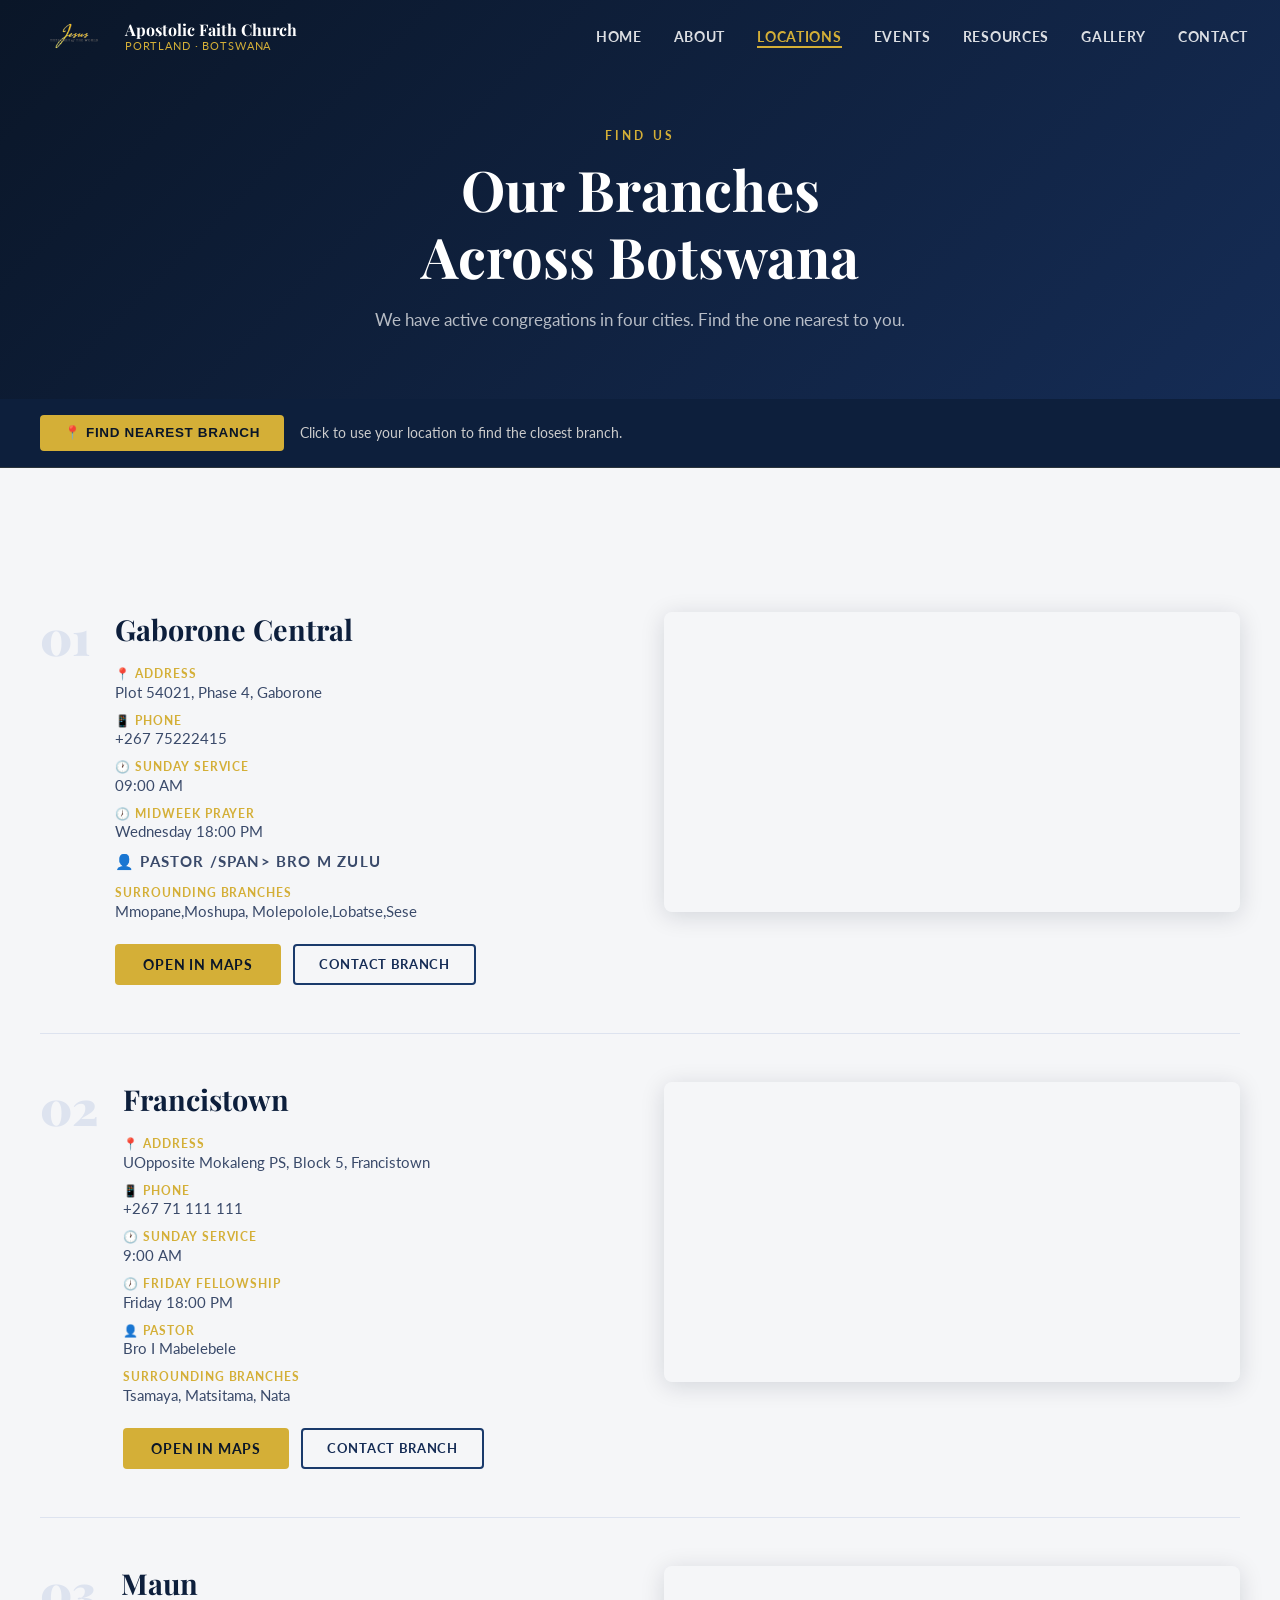
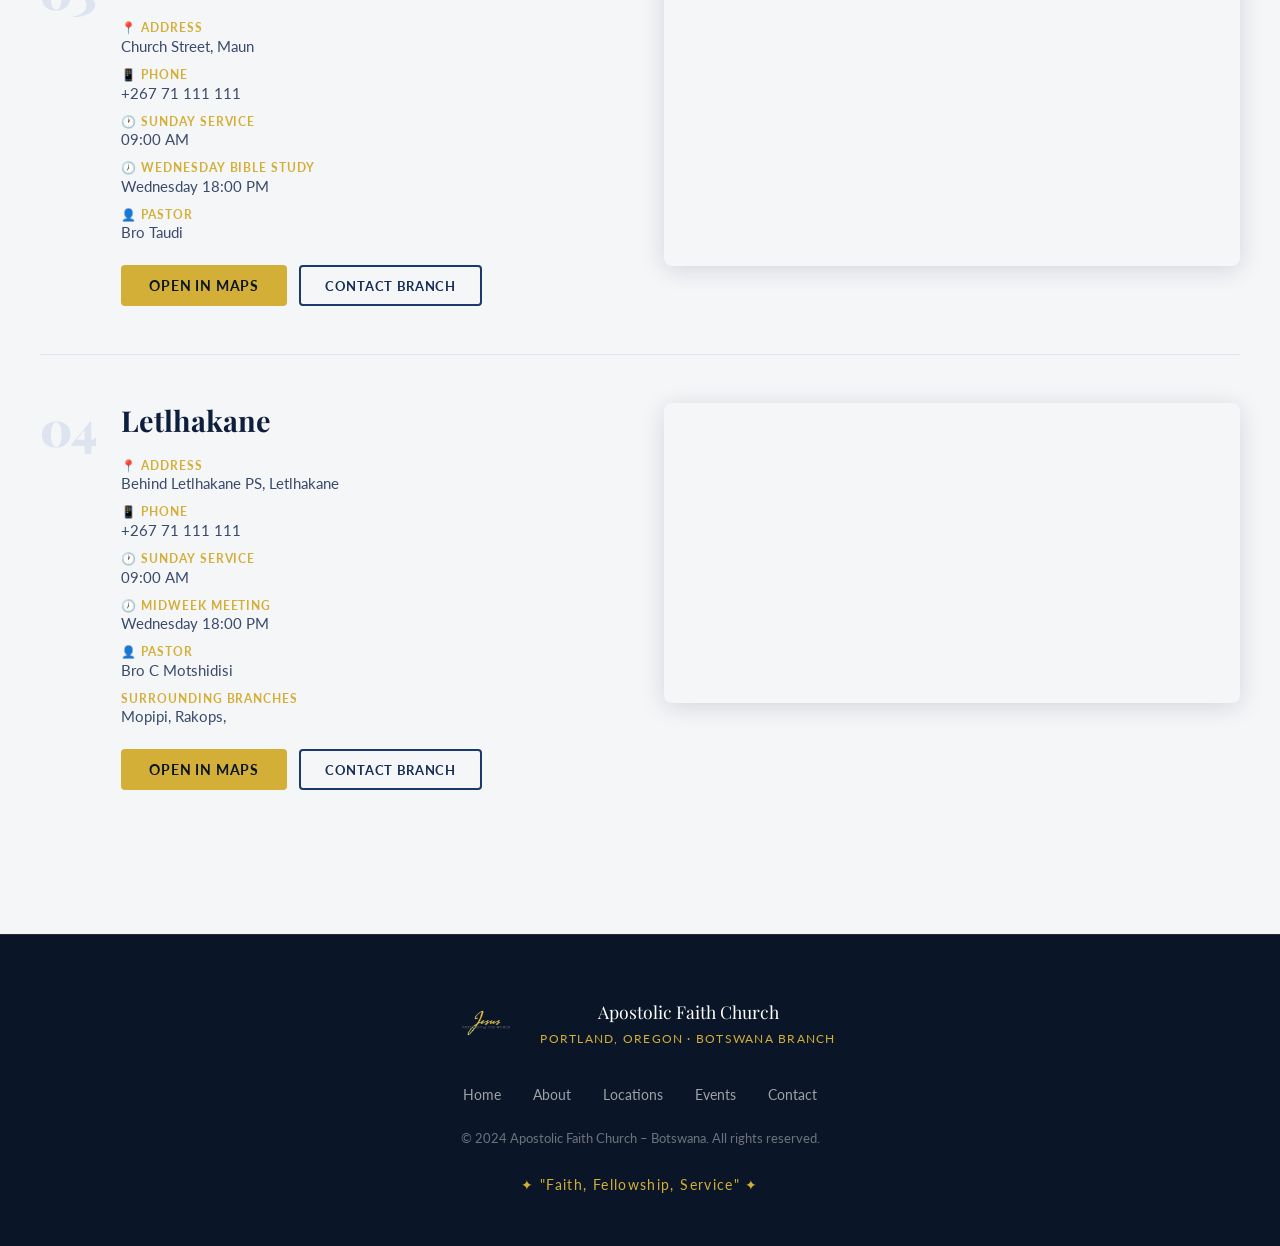
==== afcbotswana/afcbotswana-main/AFCBW/locations.html @ 46acb50d "Add files via upload" ====
<!DOCTYPE html>
<html lang="en">
<head>
  <meta charset="UTF-8" />
  <meta name="viewport" content="width=device-width, initial-scale=1.0" />
  <title>Branch Locations – AFC Botswana</title>
  <link rel="preconnect" href="https://fonts.googleapis.com" />
  <link rel="preconnect" href="https://fonts.gstatic.com" crossorigin />
  <link href="https://fonts.googleapis.com/css2?family=Playfair+Display:ital,wght@0,700;0,900;1,700&family=Lato:wght@300;400;700&display=swap" rel="stylesheet" />
  <link rel="stylesheet" href="css/style.css" />
</head>
<body>

<!-- NAV -->
<header id="navbar">
  <div class="nav-inner">
    <a href="index.html" class="nav-brand">
      <div class="logo-icon logo-icon-sm">
  <img src="css/images/logo1.png" alt="Jesus The Light of The World" />
</div>
      <div class="nav-brand-text">
        <span class="brand-name">Apostolic Faith Church</span>
        <span class="brand-sub">Portland · Botswana</span>
      </div>
    </a>
    <button class="hamburger" id="hamburger" aria-label="Menu">
      <span></span><span></span><span></span>
    </button>
    <nav class="nav-links" id="navLinks">
      <a href="index.html">Home</a>
      <a href="index.html#about">About</a>
      <a href="locations.html" class="active">Locations</a>
      <a href="index.html#events">Events</a>
      <a href="index.html#resources">Resources</a>
      <a href="index.html#gallery">Gallery</a>
      <a href="index.html#contact">Contact</a>
    </nav>
  </div>
</header>

<!-- PAGE HERO -->
<div class="page-hero">
  <div class="page-hero-content">
    <div class="section-label light">Find Us</div>
    <h1 class="page-hero-title">Our Branches<br>Across Botswana</h1>
    <p>We have active congregations in four cities. Find the one nearest to you.</p>
  </div>
</div>

<!-- GEOLOCATION NOTICE -->
<div class="geo-bar" id="geoBar">
  <div class="container" style="display:flex;align-items:center;gap:1rem;flex-wrap:wrap;">
    <button class="btn-gold" onclick="getUserLocation()">📍 Find Nearest Branch</button>
    <p id="geoStatus" style="margin:0;font-size:.9rem;color:#ccc;">Click to use your location to find the closest branch.</p>
  </div>
</div>

<!-- BRANCHES -->
<section class="section section-light">
  <div class="container">
    <div class="branches-list" id="branchesList">

      <!-- GABORONE -->
      <div class="branch-block" id="branch-gaborone" data-lat="-24.6282" data-lng="25.9245">
        <div class="branch-info">
          <div class="branch-number">01</div>
          <div class="branch-details">
            <h2>Gaborone Central</h2>
            <div class="branch-meta-grid">
              <div class="branch-meta-item">
                <span class="meta-label">📍 Address</span>
                <span>Plot 54021, Phase 4, Gaborone</span>
              </div>
              <div class="branch-meta-item">
                <span class="meta-label">📱 Phone</span>
                <span>+267 75222415</span>
              </div>
              <div class="branch-meta-item">
                <span class="meta-label">🕐 Sunday Service</span>
                <span>09:00 AM</span>
              </div>
              <div class="branch-meta-item">
                <span class="meta-label">🕖 Midweek Prayer</span>
                <span>Wednesday 18:00 PM</span>
              </div>
              <div class="branch-meta-item">
                <span class="meta-label">👤 PASTOR /span>
                <span>Bro M ZULU</span>
              </div>
                <div class="branch-meta-item">
                <span class="meta-label">SURROUNDING BRANCHES</span>
                <span>Mmopane,Moshupa, Molepolole,Lobatse,Sese</span>
              </div>
            </div>
            <div class="branch-actions">
              <a href="https://maps.google.com/?q=-24.6282,25.9245" target="_blank" class="btn-primary">Open in Maps</a>
              <a href="index.html#contact" class="btn-outline-dark">Contact Branch</a>
            </div>
          </div>
        </div>
        <div class="branch-map">
          <iframe
            title="Gaborone Central Branch"
            src="https://maps.google.com/maps?q=-24.6282,25.9245&z=14&output=embed"
            width="100%" height="300" style="border:0;border-radius:8px;" allowfullscreen="" loading="lazy">
          </iframe>
        </div>
      </div>

      <div class="branch-divider"></div>

      <!-- FRANCISTOWN -->
      <div class="branch-block" id="branch-francistown" data-lat="-21.1719" data-lng="27.4974">
        <div class="branch-info">
          <div class="branch-number">02</div>
          <div class="branch-details">
            <h2>Francistown</h2>
            <div class="branch-meta-grid">
              <div class="branch-meta-item">
                <span class="meta-label">📍 Address</span>
                <span>UOpposite Mokaleng PS, Block 5, Francistown</span>
              </div>
              <div class="branch-meta-item">
                <span class="meta-label">📱 Phone</span>
                <span>+267 71 111 111</span>
              </div>
              <div class="branch-meta-item">
                <span class="meta-label">🕐 Sunday Service</span>
                <span>9:00 AM</span>
              </div>
              <div class="branch-meta-item">
                <span class="meta-label">🕖 Friday Fellowship</span>
                <span>Friday 18:00 PM</span>
              </div>
              <div class="branch-meta-item">
                <span class="meta-label">👤 Pastor </span>
                <span>Bro I Mabelebele</span>
              </div>
              <div class="branch-meta-item">
                <span class="meta-label">SURROUNDING BRANCHES</span>
                <span>Tsamaya, Matsitama, Nata</span>
              </div>
            </div>
            <div class="branch-actions">
              <a href="https://maps.google.com/?q=-21.1719,27.4974" target="_blank" class="btn-primary">Open in Maps</a>
              <a href="index.html#contact" class="btn-outline-dark">Contact Branch</a>
            </div>
          </div>
        </div>
        <div class="branch-map">
          <iframe
            title="Francistown Branch"
            src="https://maps.google.com/maps?q=-21.1719,27.4974&z=14&output=embed"
            width="100%" height="300" style="border:0;border-radius:8px;" allowfullscreen="" loading="lazy">
          </iframe>
        </div>
      </div>

      <div class="branch-divider"></div>

      <!-- MAUN -->
      <div class="branch-block" id="branch-maun" data-lat="-19.9833" data-lng="23.4167">
        <div class="branch-info">
          <div class="branch-number">03</div>
          <div class="branch-details">
            <h2>Maun</h2>
            <div class="branch-meta-grid">
              <div class="branch-meta-item">
                <span class="meta-label">📍 Address</span>
                <span>Church Street, Maun</span>
              </div>
              <div class="branch-meta-item">
                <span class="meta-label">📱 Phone</span>
                <span>+267 71 111 111</span>
              </div>
              <div class="branch-meta-item">
                <span class="meta-label">🕐 Sunday Service</span>
                <span>09:00 AM</span>
              </div>
              <div class="branch-meta-item">
                <span class="meta-label">🕖 Wednesday Bible Study</span>
                <span>Wednesday 18:00 PM</span>
              </div>
              <div class="branch-meta-item">
                <span class="meta-label">👤 Pastor </span>
                <span>Bro Taudi </span>
              </div>
            </div>
            <div class="branch-actions">
              <a href="https://maps.google.com/?q=-19.9833,23.4167" target="_blank" class="btn-primary">Open in Maps</a>
              <a href="index.html#contact" class="btn-outline-dark">Contact Branch</a>
            </div>
          </div>
        </div>
        <div class="branch-map">
          <iframe
            title="Maun Branch"
            src="https://maps.google.com/maps?q=-19.9833,23.4167&z=14&output=embed"
            width="100%" height="300" style="border:0;border-radius:8px;" allowfullscreen="" loading="lazy">
          </iframe>
        </div>
      </div>

      <div class="branch-divider"></div>

      <!-- LETLHAKANE -->
      <div class="branch-block" id="branch-letlhakane" data-lat="-21.4167" data-lng="25.5833">
        <div class="branch-info">
          <div class="branch-number">04</div>
          <div class="branch-details">
            <h2>Letlhakane</h2>
            <div class="branch-meta-grid">
              <div class="branch-meta-item">
                <span class="meta-label">📍 Address</span>
                <span>Behind Letlhakane PS, Letlhakane</span>
              </div>
              <div class="branch-meta-item">
                <span class="meta-label">📱 Phone</span>
                <span>+267 71 111 111</span>
              </div>
              <div class="branch-meta-item">
                <span class="meta-label">🕐 Sunday Service</span>
                <span>09:00 AM</span>
              </div>
              <div class="branch-meta-item">
                <span class="meta-label">🕖 Midweek Meeting</span>
                <span>Wednesday 18:00 PM</span>
              </div>
              <div class="branch-meta-item">
                <span class="meta-label">👤 Pastor </span>
                <span>Bro C Motshidisi</span>
              </div>
              <div class="branch-meta-item">
                <span class="meta-label">SURROUNDING BRANCHES</span>
                <span>Mopipi, Rakops, </span>
              </div>
            </div>
            <div class="branch-actions">
              <a href="https://maps.google.com/?q=-21.4167,25.5833" target="_blank" class="btn-primary">Open in Maps</a>
              <a href="index.html#contact" class="btn-outline-dark">Contact Branch</a>
            </div>
          </div>
        </div>
        <div class="branch-map">
          <iframe
            title="Letlhakane Branch"
            src="https://maps.google.com/maps?q=-17.8252,25.1656&z=14&output=embed"
            width="100%" height="300" style="border:0;border-radius:8px;" allowfullscreen="" loading="lazy">
          </iframe>
        </div>
      </div>

    </div><!-- /branchesList -->
  </div>
</section>

<!-- FOOTER -->
<footer class="footer">
  <div class="container footer-inner">
    <div class="footer-brand">
    <div class="logo-icon logo-icon-sm">
  <img src="css/images/logo1.png" alt="Jesus The Light of The World" />
</div>
      <div>
        <p class="footer-church-name">Apostolic Faith Church</p>
        <p class="footer-sub">Portland, Oregon · Botswana Branch</p>
      </div>
    </div>
    <div class="footer-links">
      <a href="index.html">Home</a>
      <a href="index.html#about">About</a>
      <a href="locations.html">Locations</a>
      <a href="index.html#events">Events</a>
      <a href="index.html#contact">Contact</a>
    </div>
    <p class="footer-copy">© 2024 Apostolic Faith Church – Botswana. All rights reserved.</p>
    <p class="footer-motto">✦ "Faith, Fellowship, Service" ✦</p>
  </div>
</footer>

<div id="toast" class="toast"></div>
<script src="js/data.js"></script>
<script src="js/locations.js"></script>
</body>
</html>
---- afcbotswana/afcbotswana-main/AFCBW/css/style.css ----
/* ============================================================
   AFCO BOTSWANA — MAIN STYLES
   Theme: Navy Blue / Gold / White — Refined & Dignified
   ============================================================ */

:root {
  --navy-900: #0a1628;
  --navy-800: #0d1f3c;
  --navy-700: #102447;
  --navy-600: #152c55;
  --navy-500: #1a3a6b;
  --navy-400: #2551a0;
  --gold: #D4AF37;
  --gold-light: #f0d060;
  --white: #ffffff;
  --off-white: #f5f6f8;
  --light-bg: #eef1f7;
  --mid-bg: #dde3ef;
  --text-dark: #0d1626;
  --text-mid: #3a4a6a;
  --text-light: #7a8aaa;
  --border: rgba(255,255,255,0.08);
  --radius: 10px;
  --shadow: 0 4px 24px rgba(10,22,40,0.14);
  --shadow-lg: 0 8px 40px rgba(10,22,40,0.22);
}

*, *::before, *::after { box-sizing: border-box; margin: 0; padding: 0; }

html { scroll-behavior: smooth; }

body {
  font-family: 'Lato', sans-serif;
  color: var(--text-dark);
  background: var(--off-white);
  overflow-x: hidden;
}

/* ---- TYPOGRAPHY ---- */
h1, h2, h3 { font-family: 'Playfair Display', serif; line-height: 1.2; }
p { line-height: 1.75; }
a { text-decoration: none; color: inherit; }

/* ============================================================
   NAVBAR
   ============================================================ */
#navbar {
  position: fixed;
  top: 0; left: 0; right: 0;
  z-index: 1000;
  background: transparent;
  transition: background 0.4s, box-shadow 0.4s;
  padding: 0 2rem;
}
#navbar.scrolled {
  background: var(--navy-900);
  box-shadow: 0 2px 20px rgba(0,0,0,0.3);
}
.nav-inner {
  max-width: 1280px;
  margin: 0 auto;
  display: flex;
  align-items: center;
  justify-content: space-between;
  height: 72px;
}
.nav-brand {
  display: flex;
  align-items: center;
  gap: 0.8rem;
}
.logo-icon {
  height: 90px;
  width: auto;
  flex-shrink: 0;
}
.logo-icon img {
  height: 100%;
  width: auto;
  object-fit: contain;
  mix-blend-mode: lighten; /* removes white background on dark surfaces */
}
.logo-icon svg { width: 100%; height: 100%; }
.logo-icon svg { width: 100%; height: 100%; }
.logo-icon-sm {
  height: 80px;
  width: auto;
}
.nav-brand-text { display: flex; flex-direction: column; }
.brand-name { font-family: 'Playfair Display', serif; font-size: 1rem; font-weight: 700; color: #fff; line-height: 1.2; }
.brand-sub { font-size: 0.68rem; color: var(--gold); letter-spacing: 0.08em; text-transform: uppercase; }

.nav-links {
  display: flex;
  align-items: center;
  gap: 2rem;
}
.nav-links a {
  color: rgba(255,255,255,0.85);
  font-size: 0.88rem;
  font-weight: 700;
  letter-spacing: 0.05em;
  text-transform: uppercase;
  transition: color 0.2s;
  position: relative;
}
.nav-links a::after {
  content: '';
  position: absolute;
  bottom: -3px; left: 0;
  width: 0; height: 2px;
  background: var(--gold);
  transition: width 0.3s;
}
.nav-links a:hover,
.nav-links a.active { color: var(--gold); }
.nav-links a:hover::after,
.nav-links a.active::after { width: 100%; }

.hamburger {
  display: none;
  flex-direction: column;
  gap: 5px;
  cursor: pointer;
  background: none;
  border: none;
  padding: 4px;
}
.hamburger span {
  display: block;
  width: 24px; height: 2px;
  background: #fff;
  transition: all 0.3s;
}

/* ============================================================
   BUTTONS
   ============================================================ */
.btn-primary {
  display: inline-block;
  padding: 0.75rem 1.75rem;
  background: var(--gold);
  color: var(--navy-900);
  font-family: 'Lato', sans-serif;
  font-weight: 700;
  font-size: 0.88rem;
  letter-spacing: 0.06em;
  text-transform: uppercase;
  border: none;
  border-radius: 4px;
  cursor: pointer;
  transition: background 0.25s, transform 0.2s;
}
.btn-primary:hover { background: var(--gold-light); transform: translateY(-1px); }
.btn-outline {
  display: inline-block;
  padding: 0.75rem 1.75rem;
  border: 2px solid rgba(255,255,255,0.6);
  color: #fff;
  font-family: 'Lato', sans-serif;
  font-weight: 700;
  font-size: 0.88rem;
  letter-spacing: 0.06em;
  text-transform: uppercase;
  border-radius: 4px;
  cursor: pointer;
  transition: border-color 0.25s;
}
.btn-outline:hover { border-color: var(--gold); background: rgba(212,175,55,0.1); }
.btn-outline-dark {
  display: inline-block;
  padding: 0.65rem 1.5rem;
  border: 2px solid var(--navy-500);
  color: var(--navy-600);
  font-weight: 700;
  font-size: 0.84rem;
  letter-spacing: 0.05em;
  text-transform: uppercase;
  border-radius: 4px;
  cursor: pointer;
  transition: all 0.2s;
}
.btn-outline-dark:hover { background: var(--navy-600); color: #fff; }
.btn-gold {
  display: inline-block;
  padding: 0.65rem 1.5rem;
  background: var(--gold);
  color: var(--navy-900);
  font-weight: 700;
  font-size: 0.84rem;
  letter-spacing: 0.05em;
  text-transform: uppercase;
  border: none;
  border-radius: 4px;
  cursor: pointer;
  
}
.btn-gold:hover { background: var(--gold-light); }

/* ============================================================
   HERO
   ============================================================ */
.hero {
  min-height: 100vh;
  background: 
    linear-gradient(135deg, rgba(10,22,40,0.55) 0%, rgba(21,44,85,0.50) 60%, rgba(26,58,107,0.40) 100%),
    url('images/homescreen.jpg') center/cover no-repeat;
  display: flex;
  align-items: center;
  justify-content: space-between;
  padding: 100px 6vw 4rem;
  position: relative;
  overflow: hidden;
}
.hero::before {
  content: '';
  position: absolute;
  bottom: 0; left: 0; right: 0;
  height: 120px;
  background: linear-gradient(to bottom, transparent, var(--off-white));
  pointer-events: none;
}
.hero-bg-overlay {
  position: absolute;
  inset: 0;
  background: radial-gradient(ellipse at 70% 50%, rgba(212,175,55,0.06) 0%, transparent 70%);
  pointer-events: none;
}
.hero-content {
  flex: 1;
  max-width: 640px;
  animation: fadeUp 0.8s ease both;
}
.hero-eyebrow {
  font-size: 0.85rem;
  font-weight: 700;
  letter-spacing: 0.25em;
  text-transform: uppercase;
  color: var(--gold);
  margin-bottom: 1rem;
}
.hero-title {
  font-size: clamp(2.8rem, 6vw, 5rem);
  color: #fff;
  line-height: 1.08;
  margin-bottom: 1.5rem;
}
.hero-title em { color: var(--gold); font-style: italic; }
.hero-verse {
  font-size: 1.05rem;
  color: rgba(255,255,255,0.8);
  font-style: italic;
  border-left: 3px solid var(--gold);
  padding-left: 1rem;
  margin-bottom: 2.5rem;
  max-width: 520px;
  line-height: 1.6;
}
.hero-cta-group { display: flex; gap: 1rem; flex-wrap: wrap; }

/* Hero event panel (desktop) */
.hero-event-panel {
  width: 320px;
  flex-shrink: 0;
  margin-left: 3rem;
  background: rgba(255,255,255,0.06);
  backdrop-filter: blur(10px);
  border: 1px solid rgba(212,175,55,0.25);
  border-radius: 12px;
  padding: 1.5rem;
  animation: fadeUp 0.9s 0.15s ease both;
}
.event-panel-header { margin-bottom: 1rem; }
.event-panel-tag {
  font-size: 0.75rem;
  font-weight: 700;
  letter-spacing: 0.15em;
  text-transform: uppercase;
  color: var(--gold);
  background: rgba(212,175,55,0.12);
  padding: 0.3rem 0.8rem;
  border-radius: 20px;
}
.no-event-placeholder {
  text-align: center;
  color: rgba(255,255,255,0.5);
  padding: 2rem 0;
}
.placeholder-cross { font-size: 2rem; margin-bottom: .75rem; }
.no-event-placeholder p { font-size: 0.9rem; line-height: 1.6; }

/* Event panel populated card */
.panel-event-card { cursor: pointer; }
.panel-event-card img {
  width: 100%; border-radius: 8px; margin-bottom: 1rem;
  max-height: 180px; object-fit: cover;
}
.panel-event-title { font-family: 'Playfair Display', serif; font-size: 1.1rem; color: #fff; margin-bottom: .5rem; }
.panel-event-date { font-size: 0.83rem; color: var(--gold); margin-bottom: .3rem; }
.panel-event-loc { font-size: 0.83rem; color: rgba(255,255,255,0.65); margin-bottom: 1rem; }

/* ---- Social Panel ---- */
.social-item {
  display: flex;
  align-items: flex-start;
  gap: 0.85rem;
  padding: 0.75rem 0;
}
.social-icon-wrap {
  width: 38px;
  height: 38px;
  border-radius: 8px;
  display: flex;
  align-items: center;
  justify-content: center;
  flex-shrink: 0;
}
.zoom-icon { background: rgba(45,140,255,0.15); color: #2d8cff; }
.fb-icon   { background: rgba(24,119,242,0.15);  color: #1877f2; }
.yt-icon   { background: rgba(255,0,0,0.15);     color: #ff0000; }
.social-info {
  display: flex;
  flex-direction: column;
  gap: 0.2rem;
  flex: 1;
}
.social-label {
  font-weight: 700;
  font-size: 0.88rem;
  color: #fff;
}
.social-detail {
  font-size: 0.78rem;
  color: rgba(255,255,255,0.6);
  line-height: 1.4;
}
.social-join-btn {
  display: inline-block;
  margin-top: 0.4rem;
  padding: 0.3rem 0.8rem;
  background: rgba(212,175,55,0.12);
  border: 1px solid rgba(212,175,55,0.35);
  color: var(--gold);
  font-size: 0.75rem;
  font-weight: 700;
  letter-spacing: 0.05em;
  text-transform: uppercase;
  border-radius: 4px;
  text-decoration: none;
  transition: background 0.2s;
  width: fit-content;
}
.social-join-btn:hover { background: rgba(212,175,55,0.25); }
.social-divider {
  height: 1px;
  background: rgba(255,255,255,0.08);
}


/* ============================================================
   TICKER
   ============================================================ */
.ticker-wrap {
  background: var(--navy-900);
  overflow: hidden;
  border-top: 1px solid rgba(212,175,55,0.15);
  border-bottom: 1px solid rgba(212,175,55,0.15);
  padding: 0.7rem 0;
  position: relative;
  z-index: 1;
}
.ticker-track {
  display: flex;
  gap: 4rem;
  white-space: nowrap;
  animation: ticker 30s linear infinite;
}
.ticker-track span {
  font-size: 0.82rem;
  font-weight: 700;
  letter-spacing: 0.06em;
  text-transform: uppercase;
  color: var(--gold);
}
@keyframes ticker {
  from { transform: translateX(0); }
  to { transform: translateX(-50%); }
}

/* ============================================================
   SECTIONS
   ============================================================ */
.section { padding: 6rem 2rem; }
.section-light { background: var(--off-white); }
.section-mid { background: var(--light-bg); }
.section-dark { background: var(--navy-800); }
.container { max-width: 1200px; margin: 0 auto; }
.section-label {
  font-size: 0.78rem;
  font-weight: 700;
  letter-spacing: 0.25em;
  text-transform: uppercase;
  color: var(--navy-500);
  margin-bottom: 0.75rem;
}
.section-label.light { color: var(--gold); }
.section-title {
  font-size: clamp(2rem, 4vw, 3rem);
  color: var(--navy-800);
  margin-bottom: 2.5rem;
  line-height: 1.15;
}
.section-title.light { color: #fff; }

/* ============================================================
   ABOUT
   ============================================================ */
.about-grid {
  display: grid;
  grid-template-columns: 1fr 1fr;
  gap: 4rem;
  align-items: start;
}
.about-text p { color: var(--text-mid); font-size: 1.05rem; }
.about-pillars { display: flex; flex-direction: column; gap: 1.25rem; }
.pillar-card {
  background: #fff;
  border-radius: var(--radius);
  padding: 1.5rem;
  border-left: 4px solid var(--gold);
  box-shadow: var(--shadow);
  transition: transform 0.2s;
}
.pillar-card:hover { transform: translateX(4px); }
.pillar-icon { font-size: 1.5rem; margin-bottom: 0.5rem; }
.pillar-card h3 { font-size: 1.1rem; color: var(--navy-700); margin-bottom: 0.5rem; }
.pillar-card p { font-size: 0.93rem; color: var(--text-mid); }

/* ============================================================
   EVENTS
   ============================================================ */
.events-grid {
  display: grid;
  grid-template-columns: repeat(auto-fill, minmax(300px, 1fr));
  gap: 1.75rem;
}
.event-card {
  background: rgba(255,255,255,0.06);
  border: 1px solid rgba(255,255,255,0.1);
  border-radius: var(--radius);
  padding: 1.75rem;
  transition: transform 0.2s, border-color 0.2s;
  cursor: pointer;
}
.event-card:hover { transform: translateY(-4px); border-color: var(--gold); }
.event-card-poster {
  width: 100%;
  aspect-ratio: 16 / 9;
  object-fit: cover;
  border-radius: 10px;
  margin-bottom: 1rem;
  background: rgba(255,255,255,0.08);
}
.event-card-date {
  font-size: 0.78rem;
  font-weight: 700;
  letter-spacing: 0.12em;
  text-transform: uppercase;
  color: var(--gold);
  margin-bottom: 0.75rem;
}
.event-card h3 { font-size: 1.2rem; color: #fff; margin-bottom: 0.75rem; }
.event-card-loc { font-size: 0.88rem; color: rgba(255,255,255,0.65); margin-bottom: 1rem; }
.event-card p { font-size: 0.9rem; color: rgba(255,255,255,0.7); line-height: 1.6; margin-bottom: 1.25rem; }
.event-card .btn-primary { font-size: 0.82rem; padding: 0.6rem 1.25rem; }
.no-events-msg { text-align: center; padding: 3rem; color: rgba(255,255,255,0.6); }
.no-events-msg a { color: var(--gold); text-decoration: underline; }

/* ============================================================
   RESOURCES
   ============================================================ */
.resources-grid {
  display: grid;
  grid-template-columns: repeat(auto-fill, minmax(280px, 1fr));
  gap: 1.5rem;
}
.resource-card {
  background: #fff;
  border-radius: var(--radius);
  padding: 2rem 1.75rem;
  border-top: 4px solid var(--navy-500);
  box-shadow: var(--shadow);
  transition: transform 0.2s, box-shadow 0.2s;
}
.resource-card:hover { transform: translateY(-3px); box-shadow: var(--shadow-lg); }
.resource-icon { font-size: 2rem; margin-bottom: 1rem; }
.resource-card h3 { font-size: 1.1rem; color: var(--navy-700); margin-bottom: 0.6rem; }
.resource-card p { font-size: 0.9rem; color: var(--text-mid); margin-bottom: 1rem; }
.resource-link {
  font-size: 0.85rem;
  font-weight: 700;
  color: var(--navy-500);
  text-decoration: none;
  letter-spacing: 0.04em;
  transition: color 0.2s;
}
.resource-link:hover { color: var(--gold); }

/* ============================================================
   GALLERY
   ============================================================ */
   .gallery-grid {
    display: grid;
    grid-template-columns: repeat(auto-fill, minmax(240px, 1fr));
    gap: 1rem;
    margin-bottom: 1.5rem;
  }
  .gallery-tile {
    border-radius: var(--radius);
    overflow: hidden;
    aspect-ratio: 4/3;
    animation: fadeUp 0.6s var(--delay, 0s) ease both;
    position: relative;
  }
  .gallery-tile img {
    width: 100%;
    height: 100%;
    object-fit: cover;
    display: block;
    transition: transform 0.4s ease;
  }
  .gallery-tile:hover img {
    transform: scale(1.06);
  }
  .gallery-caption {
    position: absolute;
    bottom: 0; left: 0; right: 0;
    background: linear-gradient(to top, rgba(10,22,40,0.85), transparent);
    color: #fff;
    font-size: 0.88rem;
    font-weight: 700;
    letter-spacing: 0.08em;
    text-transform: uppercase;
    padding: 1.5rem 1rem 0.9rem;
    transform: translateY(100%);
    transition: transform 0.35s ease;
  }
  .gallery-tile:hover .gallery-caption {
    transform: translateY(0);
  }
  .gallery-note { font-size: 0.88rem; color: var(--text-light); text-align: center; }
  .gallery-note a { color: var(--navy-500); font-weight: 700; }

/* ============================================================
   CONTACT
   ============================================================ */
.contact-grid {
  display: grid;
  grid-template-columns: 1fr 1.4fr;
  gap: 4rem;
  align-items: start;
}
.contact-info h3 { font-size: 1.3rem; color: var(--navy-800); margin-bottom: 1.5rem; }
.contact-item {
  display: flex;
  align-items: flex-start;
  gap: 1rem;
  margin-bottom: 1.5rem;
}
.contact-icon { font-size: 1.4rem; flex-shrink: 0; margin-top: 2px; }
.contact-item strong { display: block; font-size: 0.82rem; text-transform: uppercase; letter-spacing: 0.08em; color: var(--navy-500); margin-bottom: 0.2rem; }
.contact-item p { font-size: 0.95rem; color: var(--text-mid); }

.contact-form { background: #fff; border-radius: var(--radius); padding: 2.5rem; box-shadow: var(--shadow); }
.contact-form h3 { font-size: 1.3rem; color: var(--navy-800); margin-bottom: 1.5rem; }
.form-group { margin-bottom: 1.25rem; }
.form-group label { display: block; font-size: 0.82rem; font-weight: 700; text-transform: uppercase; letter-spacing: 0.07em; color: var(--navy-600); margin-bottom: 0.4rem; }
.form-group input,
.form-group textarea,
.form-group select {
  width: 100%;
  padding: 0.75rem 1rem;
  border: 1.5px solid #dde3ef;
  border-radius: 6px;
  font-family: 'Lato', sans-serif;
  font-size: 0.95rem;
  color: var(--text-dark);
  background: var(--off-white);
  transition: border-color 0.2s, box-shadow 0.2s;
}
.form-group input:focus,
.form-group textarea:focus,
.form-group select:focus {
  outline: none;
  border-color: var(--navy-500);
  box-shadow: 0 0 0 3px rgba(21,44,85,0.08);
  background: #fff;
}
.form-group textarea { resize: vertical; }

/* ============================================================
   FOOTER
   ============================================================ */
.footer {
  background: var(--navy-900);
  color: rgba(255,255,255,0.75);
  padding: 3rem 2rem;
  border-top: 1px solid rgba(212,175,55,0.15);
}
.footer-inner {
  display: flex;
  flex-direction: column;
  align-items: center;
  gap: 1.5rem;
  text-align: center;
}
.footer-brand { display: flex; align-items: center; gap: 1rem; }
.footer-church-name { font-family: 'Playfair Display', serif; font-size: 1.1rem; color: #fff; }
.footer-sub { font-size: 0.78rem; color: var(--gold); letter-spacing: 0.1em; text-transform: uppercase; }
.footer-links { display: flex; gap: 2rem; flex-wrap: wrap; justify-content: center; }
.footer-links a { font-size: 0.85rem; color: rgba(255,255,255,0.6); transition: color 0.2s; }
.footer-links a:hover { color: var(--gold); }
.footer-copy { font-size: 0.82rem; color: rgba(255,255,255,0.4); }
.footer-motto { font-size: 0.85rem; color: var(--gold); letter-spacing: 0.1em; }

/* ============================================================
   MODAL
   ============================================================ */
.modal-overlay {
  position: fixed;
  inset: 0;
  background: rgba(10,22,40,0.7);
  z-index: 2000;
  display: flex;
  align-items: center;
  justify-content: center;
  padding: 1rem;
  animation: fadeIn 0.2s ease;
}
.modal-box {
  background: #fff;
  border-radius: 12px;
  padding: 2.5rem;
  width: 100%;
  max-width: 520px;
  max-height: 90vh;
  overflow-y: auto;
  position: relative;
  animation: slideUp 0.3s ease;
}
.modal-box h2 { font-size: 1.5rem; color: var(--navy-800); margin-bottom: 1rem; }
.modal-close {
  position: absolute;
  top: 1.25rem; right: 1.25rem;
  background: none; border: none;
  font-size: 1.6rem; color: #aaa; cursor: pointer;
  line-height: 1; transition: color 0.2s;
}
.modal-close:hover { color: var(--text-dark); }
.modal-event-info {
  background: var(--light-bg);
  border-radius: 8px;
  padding: 1rem 1.25rem;
  margin-bottom: 1.5rem;
  font-size: 0.9rem;
  color: var(--text-mid);
  border-left: 4px solid var(--gold);
}
.modal-event-info strong { color: var(--navy-700); }

/* ============================================================
   TOAST
   ============================================================ */
.toast {
  position: fixed;
  bottom: 2rem; right: 2rem;
  background: var(--navy-800);
  color: #fff;
  padding: 1rem 1.5rem;
  border-radius: 8px;
  font-size: 0.9rem;
  border-left: 4px solid var(--gold);
  box-shadow: var(--shadow-lg);
  z-index: 9999;
  display: none;
  max-width: 360px;
  animation: slideIn 0.3s ease;
}
.toast.show { display: block; }
.toast.error { border-left-color: #e05252; }
.toast.success { border-left-color: #34c675; }

/* ============================================================
   LOCATIONS PAGE
   ============================================================ */
.page-hero {
  background: linear-gradient(135deg, var(--navy-900) 0%, var(--navy-600) 100%);
  padding: 8rem 2rem 4rem;
  text-align: center;
}
.page-hero-content { max-width: 600px; margin: 0 auto; }
.page-hero-title {
  font-size: clamp(2.2rem, 5vw, 3.5rem);
  color: #fff;
  margin-bottom: 1rem;
}
.page-hero p { color: rgba(255,255,255,0.7); font-size: 1.05rem; }

.geo-bar {
  background: var(--navy-800);
  padding: 1rem 2rem;
  border-bottom: 1px solid rgba(212,175,55,0.15);
}

.branches-list { display: flex; flex-direction: column; gap: 0; }
.branch-block {
  padding: 3rem 0;
  display: grid;
  grid-template-columns: 1fr 1fr;
  gap: 3rem;
  align-items: start;
}
.branch-divider { height: 1px; background: var(--mid-bg); }
.branch-info { display: flex; gap: 1.5rem; }
.branch-number {
  font-family: 'Playfair Display', serif;
  font-size: 3rem;
  font-weight: 900;
  color: var(--mid-bg);
  line-height: 1;
  flex-shrink: 0;
}
.branch-details h2 { font-size: 1.8rem; color: var(--navy-800); margin-bottom: 1.25rem; }
.branch-meta-grid { display: flex; flex-direction: column; gap: 0.75rem; margin-bottom: 1.5rem; }
.branch-meta-item { display: flex; flex-direction: column; }
.meta-label { font-size: 0.75rem; font-weight: 700; text-transform: uppercase; letter-spacing: 0.08em; color: var(--gold); margin-bottom: 0.1rem; }
.branch-meta-item span:last-child { font-size: 0.93rem; color: var(--text-mid); }
.branch-actions { display: flex; gap: 0.75rem; flex-wrap: wrap; }
.branch-map iframe { box-shadow: var(--shadow); }

/* Nearest branch highlight */
.branch-block.nearest {
  background: linear-gradient(135deg, #fefcee, var(--off-white));
  border-radius: var(--radius);
  padding: 2rem;
  box-shadow: 0 0 0 2px var(--gold);
  position: relative;
}
.nearest-badge {
  position: absolute;
  top: -12px; left: 2rem;
  background: var(--gold);
  color: var(--navy-900);
  font-size: 0.72rem;
  font-weight: 700;
  letter-spacing: 0.1em;
  text-transform: uppercase;
  padding: 0.3rem 1rem;
  border-radius: 20px;
}

/* ============================================================
   ANIMATIONS
   ============================================================ */
@keyframes fadeUp {
  from { opacity: 0; transform: translateY(20px); }
  to { opacity: 1; transform: translateY(0); }
}
@keyframes fadeIn {
  from { opacity: 0; }
  to { opacity: 1; }
}
@keyframes slideUp {
  from { opacity: 0; transform: translateY(30px); }
  to { opacity: 1; transform: translateY(0); }
}
@keyframes slideIn {
  from { opacity: 0; transform: translateX(40px); }
  to { opacity: 1; transform: translateX(0); }
}

/* ============================================================
   RESPONSIVE
   ============================================================ */
@media (max-width: 1024px) {
  .about-grid { grid-template-columns: 1fr; gap: 2.5rem; }
  .contact-grid { grid-template-columns: 1fr; gap: 2.5rem; }
  .hero-event-panel { display: none; }
  .branch-block { grid-template-columns: 1fr; gap: 2rem; }
}
@media (max-width: 768px) {
  .hero { padding: 90px 1.5rem 3rem; }
  .nav-links {
    display: none;
    position: fixed;
    top: 72px; left: 0; right: 0;
    background: var(--navy-900);
    flex-direction: column;
    align-items: center;
    padding: 2rem 0;
    gap: 1.5rem;
    border-top: 1px solid rgba(255,255,255,0.08);
  }
  .nav-links.open { display: flex; }
  .hamburger { display: flex; }
  .section { padding: 4rem 1.25rem; }
  .gallery-grid { grid-template-columns: repeat(2, 1fr); }
}
@media (max-width: 480px) {
  .hero-cta-group { flex-direction: column; }
  .gallery-grid { grid-template-columns: 1fr; }
  .branch-info { flex-direction: column; gap: .75rem; }
  .branch-number { font-size: 2rem; }
}


/* ═══════════════════════════════════
   CAMP DAYS COUNTDOWN (HERO)
═══════════════════════════════════ */
.hero-camp-countdown {
  margin-top: 2.5rem;
  display: inline-flex;
  align-items: center;
  gap: 1.25rem;
  background: rgba(10,22,40,0.45);
  backdrop-filter: blur(12px);
  -webkit-backdrop-filter: blur(12px);
  border: 1px solid rgba(212,175,55,0.3);
  border-radius: 14px;
  padding: 1rem 2rem;
}

.hero-cd-unit {
  display: flex;
  flex-direction: column;
  align-items: center;
  gap: 0.2rem;
}

.hero-cd-num {
  font-family: 'Playfair Display', serif;
  font-size: clamp(2.8rem, 6vw, 4.5rem);
  font-weight: 900;
  color: var(--gold);
  line-height: 1;
  font-variant-numeric: tabular-nums;
  transition: transform 0.2s, color 0.2s;
}

.hero-cd-num.tick {
  transform: scale(1.1);
  color: #f5d060;
}

.hero-cd-label {
  font-size: 0.65rem;
  font-weight: 700;
  text-transform: uppercase;
  letter-spacing: 0.15em;
  color: rgba(255,255,255,0.5);
}

.hero-cd-sep {
  font-family: 'Playfair Display', serif;
  font-size: 3rem;
  color: rgba(212,175,55,0.4);
  font-weight: 900;
  line-height: 1;
  margin-bottom: 1rem;
  animation: blink-sep 1s step-end infinite;
}

@keyframes blink-sep {
  0%, 100% { opacity: 1; }
  50% { opacity: 0.15; }
}

.hero-camp-tag {
  font-size: 0.68rem;
  font-weight: 700;
  text-transform: uppercase;
  letter-spacing: 0.14em;
  color: var(--gold);
  margin-bottom: 0.5rem;
  display: block;
}

.hero-camp-link {
  font-size: 0.72rem;
  font-weight: 700;
  text-transform: uppercase;
  letter-spacing: 0.1em;
  color: rgba(255,255,255,0.45);
  text-decoration: none;
  margin-top: 0.5rem;
  display: block;
  transition: color 0.2s;
}

.hero-camp-link:hover { color: var(--gold); }

@media (max-width: 768px) {
  .hero-camp-countdown {
    gap: 0.75rem;
    padding: 0.85rem 1.25rem;
  }
  .hero-cd-num { font-size: 2.2rem; }
  .hero-cd-sep { font-size: 2rem; }
}
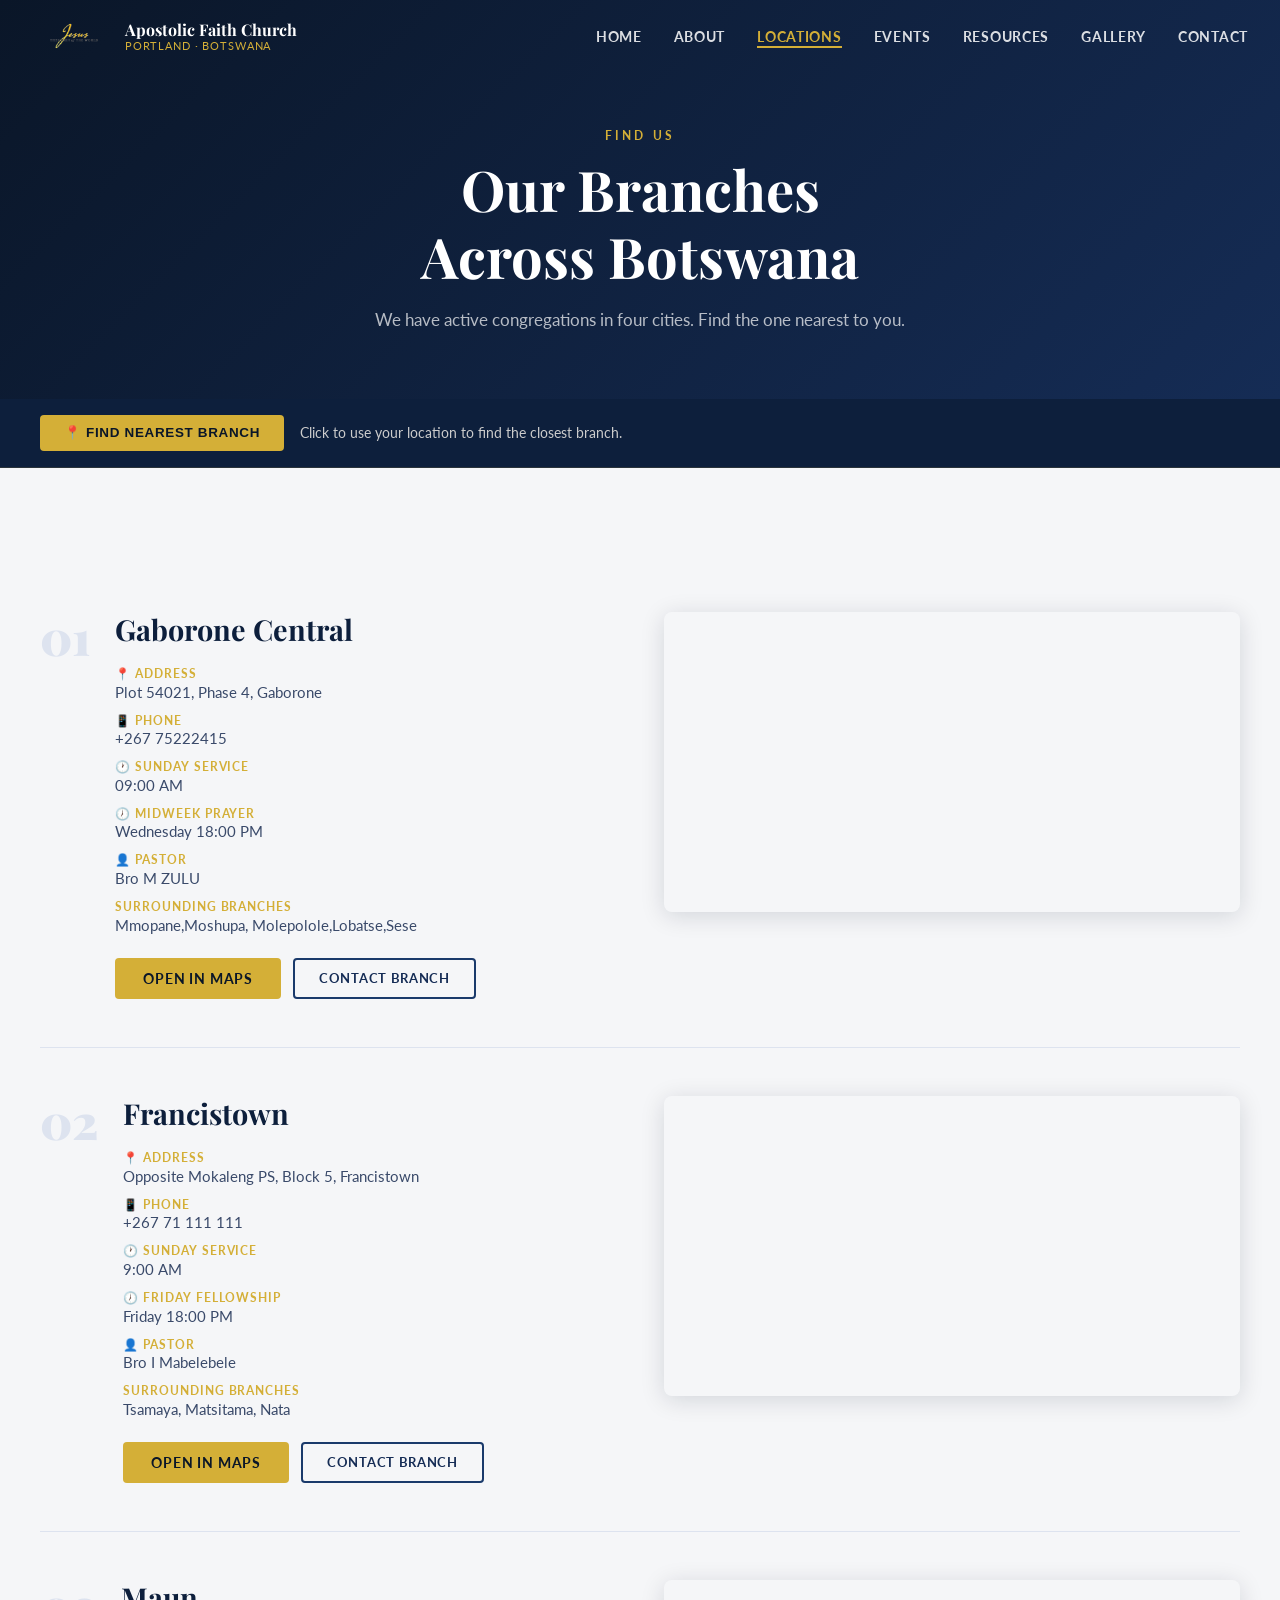
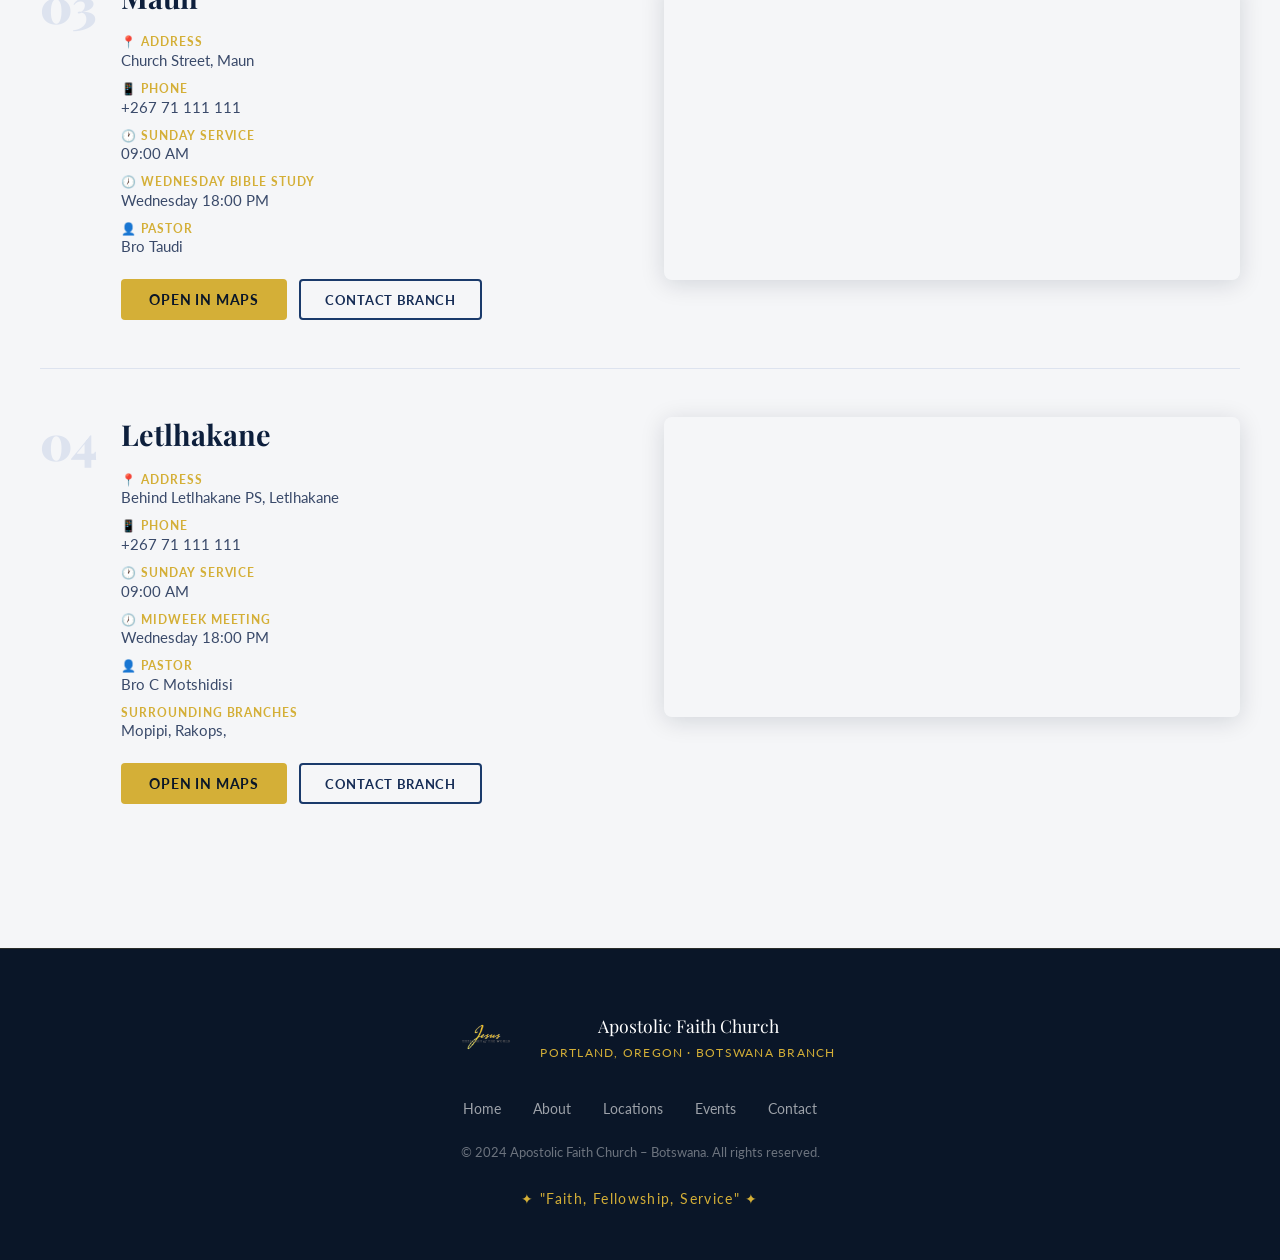
==== commit b745d51a: "Fix HTML formatting for pastor and address fields" ====
--- a/afcbotswana/afcbotswana-main/AFCBW/locations.html
+++ b/afcbotswana/afcbotswana-main/AFCBW/locations.html
@@ -84,7 +84,7 @@
                 <span>Wednesday 18:00 PM</span>
               </div>
               <div class="branch-meta-item">
-                <span class="meta-label">👤 PASTOR /span>
+                <span class="meta-label">👤 PASTOR </span>
                 <span>Bro M ZULU</span>
               </div>
                 <div class="branch-meta-item">
@@ -118,7 +118,7 @@
             <div class="branch-meta-grid">
               <div class="branch-meta-item">
                 <span class="meta-label">📍 Address</span>
-                <span>UOpposite Mokaleng PS, Block 5, Francistown</span>
+                <span>Opposite Mokaleng PS, Block 5, Francistown</span>
               </div>
               <div class="branch-meta-item">
                 <span class="meta-label">📱 Phone</span>
